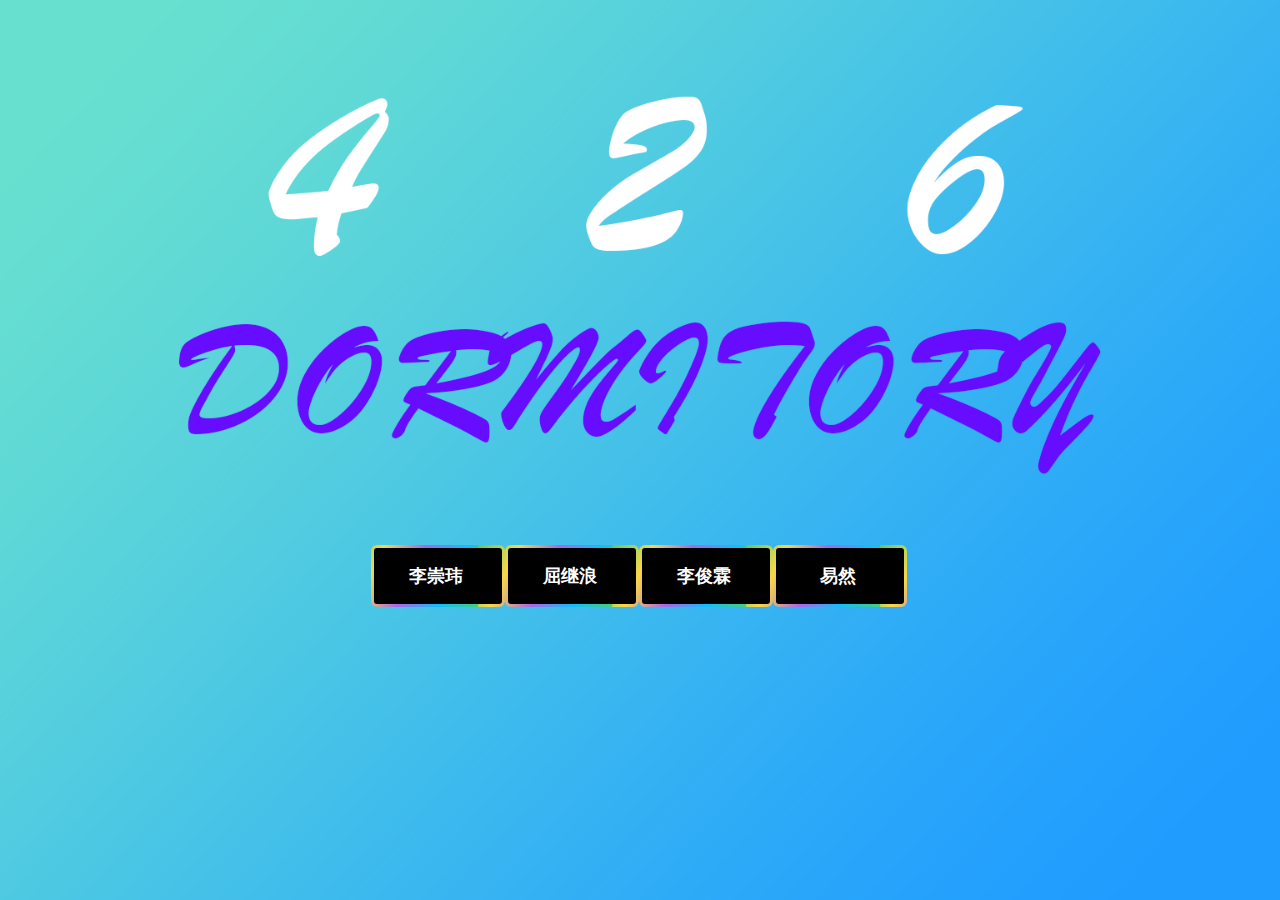
==== index.html @ 8bbf3b95 "index.html" ====
<!DOCTYPE html PUBLIC "-//W3C//DTD XHTML 1.0 Transitional//EN" "http://www.w3.org/TR/xhtml1/DTD/xhtml1-transitional.dtd">
<head>
<meta http-equiv="Content-Type" content="text/html; charset=UTF-8" />
<title>426寝室作品</title>
<link href="./426/style.css" rel="stylesheet" type="text/css" />


</head>
<body>

<a class="codepen-button" href="./myindex.html" style="text-align: center"><span>李崇玮&nbsp;</span></a>
<a class="codepen-button" style="text-align: center;"><span>屈继浪&nbsp;</span></a>
	<a class="codepen-button" style="text-align: center;" href="https://catyinghuo.github.io/"><span>李俊霖&nbsp;</span></a>
	<a class="codepen-button" style="text-align: center;"><span>易然&nbsp;</span></a>

</div>
</body>
---- 426/style.css ----
*{padding:0; margin:0;}
body{min-height:900px; position:relative; font-size:14px; font-family:"微软雅黑"; color:#666; height:100%; background:url(./bg.png) no-repeat center top fixed; background-size:cover; overflow: hidden;}
h3{font-size:16px; padding:0; font-weight:normal;}
a{text-decoration:none;}
a:hover{text-decoration:underline;}
a img{border:none;}
ul,li{list-style-type:none;}
.clearfix{clear:both;}
.box-wrapper{width:800px; margin:0 auto;}

#index{width:100%;}
#go{width:500px; height:60px; line-height:60px; position:absolute; font-size:30px; text-align:center; color:#fff; font-weight:bold; left:50%; margin-left:-250px; top:50%; margin-top:-30px;}
#go a{color:#fff;}
#go a:hover{font-size:36px;}

#banner{padding-bottom:40px;}
#logo{height:50px; line-height:50px; text-align: center; font-size:30px; text-align:center; padding-top:150px; padding-bottom:100px;}
#logo a{color:#fff; font-weight:bold;}

#nav{width:800px; margin:0 auto;}
#nav ul{width:900px;}
#nav li{width:20%; float:left; padding-bottom:20px;}
#nav li a{display:block; margin-right:100px; height:80px; background:#fff; color:#44a5f7; text-align:center; line-height:80px; font-weight:bold; font-size:36px;}

#main{background:#fff; min-height:600px;}
.content{padding:20px 20px 50px; background:#eee;}
.content h1{text-align:center; font-size:24px; font-weight:bold;}
.content .description{padding:20px 0;}
.content .pic{text-align:center;}
.content .pic p{padding:5px 0;}

img {
	max-width: 100%;
}

.myiframe {
	
	
}


.video {
	float: right;
}


#footer{background:#000; padding:20px 0 40px; text-align:center;}


/* Yoinked from CodePen, but improved the animation
so that it is smooth among other more minor things */

.codepen-button {
	width: 10%;
	height:10%;
	position:fixed;
	float:left;
	left:29%;
	top:545px;
	margin:0 auto;
  display: block;
  cursor: pointer;
  color: white;
  margin: 0 auto;
  position: relative;
  text-decoration: none;
  font-weight: 600;
  border-radius: 6px;
  overflow: hidden;
  padding: 3px;
  isolation: isolate;
}

.codepen-button::before {
  content: "";
  position: absolute;
  top: 0;
  left: 0;
  width: 400%;
  height: 100%;
  background: linear-gradient(115deg,#4fcf70,#fad648,#a767e5,#12bcfe,#44ce7b);
  background-size: 25% 100%;
  animation: [base64] .75s linear infinite;
  animation-play-state: paused;
  translate: -5% 0%;
  transition: translate 0.25s ease-out;
}

.codepen-button:hover::before {
  animation-play-state: running;
  transition-duration: 0.75s;
  translate: 0% 0%;
}

@keyframes [base64] {
  to {
    transform: translateX(-25%);
  }
}

.codepen-button span {
  position: relative;
  display: block;
  padding: 1rem 1.5rem;
  font-size: 1.1rem;
  background: #000;
  border-radius: 3px;
  height: 100%;
}
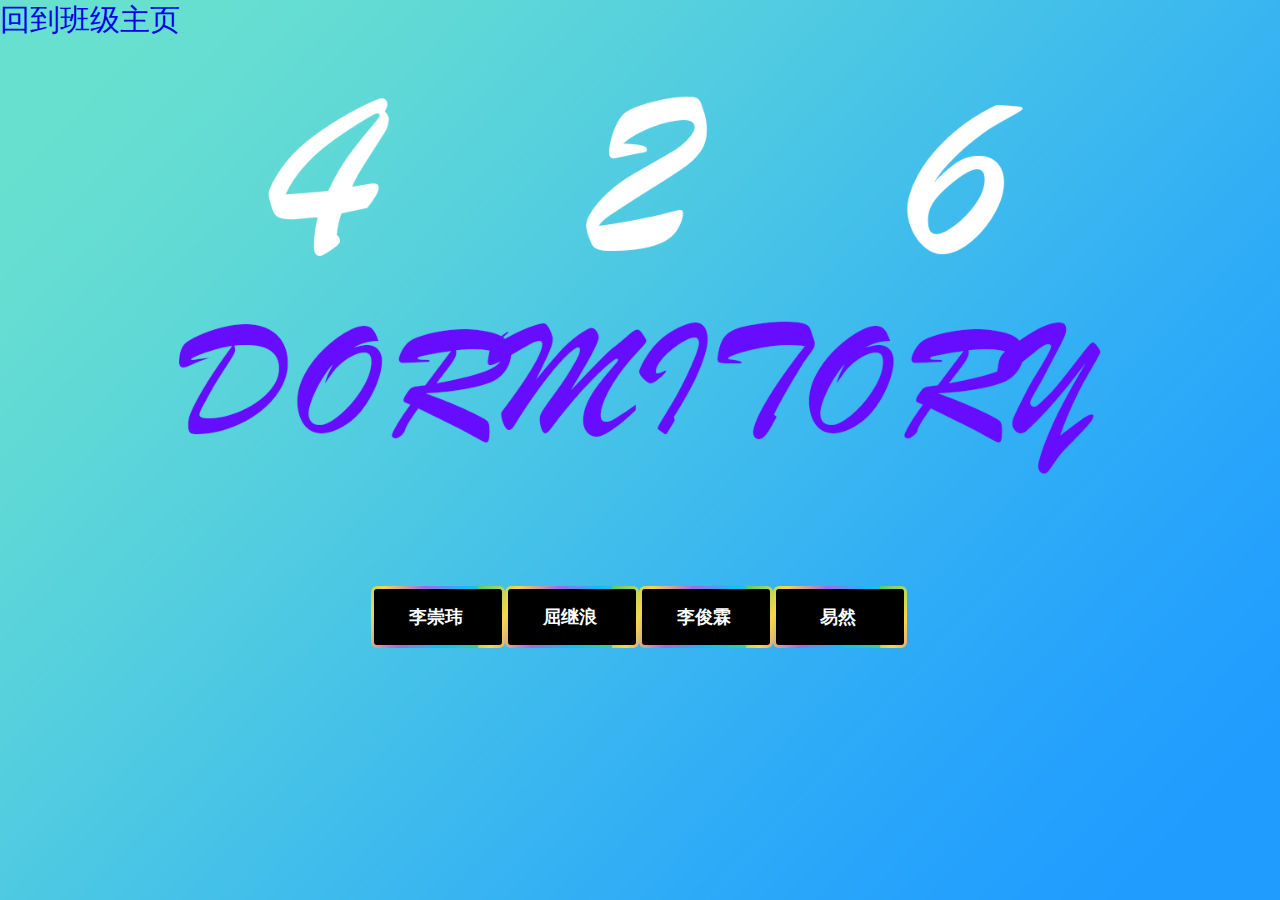
==== commit 67ac6fc3: "Update index.html" ====
--- a/index.html
+++ b/index.html
@@ -7,9 +7,13 @@
 
 </head>
 <body>
-
-<a class="codepen-button" href="./myindex.html" style="text-align: center"><span>李崇玮&nbsp;</span></a>
-<a class="codepen-button" style="text-align: center;"><span>屈继浪&nbsp;</span></a>
+<div>
+<a class="btn" href="https://shicheng0104.github.io/banjizhuye/" style="text-align: center;font-size:30px;font-family: Georgia, "Times New Roman", serif;">回到班级主页&nbsp;</a>
+</div>
+<div>
+<a class="codepen-button" href="./myindex.html" style="text-align: center;"><span>李崇玮&nbsp;</span></a>
+<a class="codepen-button" style="text-align: center;" href="https://jiadanbuhuihei.github.io/jidanbuhuihei.github.io/
+"><span>屈继浪&nbsp;</span></a>
 	<a class="codepen-button" style="text-align: center;" href="https://catyinghuo.github.io/"><span>李俊霖&nbsp;</span></a>
 	<a class="codepen-button" style="text-align: center;"><span>易然&nbsp;</span></a>
 
